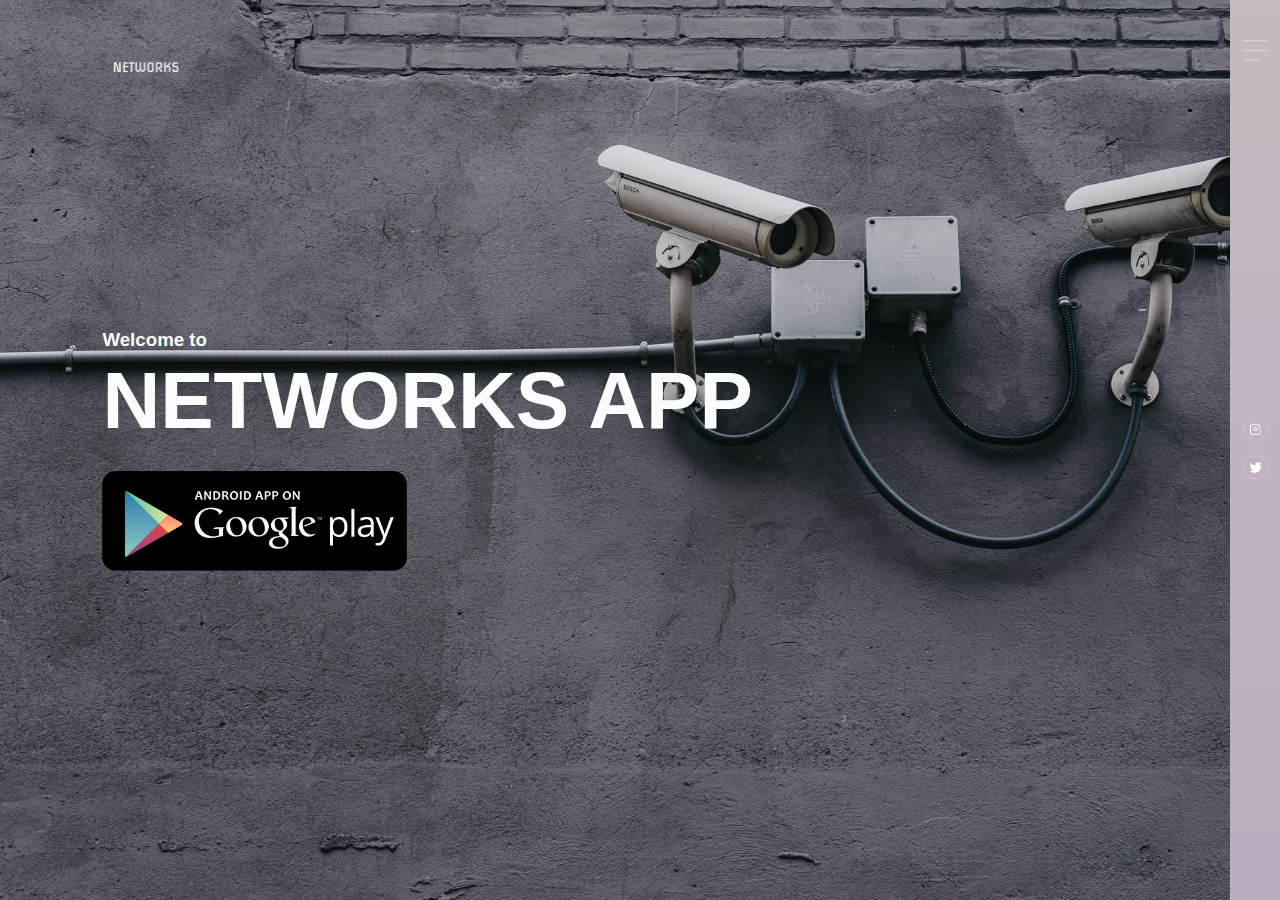
==== index.html @ 2bde4dcf "first commit" ====
<!DOCTYPE html>
<html lang="en">
<head>
    <meta charset="UTF-8">
    <meta name="viewport" content="width=device-width, initial-scale=1.0">
    <link rel="stylesheet" href="style.css">
    <link rel="icon" href="images/favicon.png" type="image/icon type">
    <title>Networks App</title>
</head>
<body>
    <div class="hero">
        <div class="navbar">
            <img src="images/logo2.png" class = "logo">  
        </div>
        <div class="content">
            <h3>Welcome to</h3>
            <h1>NETWORKS APP</h1>
            <a href = "https://twitter.com/modexapps"> 
            <button class = "button" >
                <img src="images/1024px-Android-app-on-google-play.svg_.png" height="100px" >
           </button> </a>
        </div>
        <div class="side-bar">
            <img src="images/menu.png" class = "menu">


            <div class="social-links">
                <a href="https://www.instagram.com/modexapps/">
                <img src="images/ig.png" alt ="Instagram Icon">
                </a>
                <a href="https://twitter.com/modexapps">
                <img src="images/tw.png" alt="Twitter Icon">
                </a>
              
                   
            </div>

        </div>

    </div>

</body>
</html>
---- style.css ----
*{
    margin: 0;
    padding: 0;
    font-family: sans-serif;
}

.hero {
    width: 100%;
    height: 100vh;
    background-image: url(images/testsetstes.jpeg);
    background-size: cover;
    position: relative;
    overflow: hidden;
}

.logo {
    width: 100px;
    cursor: pointer;
}

.navbar {
    width: 85%;
    height: 15%;
    margin: auto;
    display: flex;
    align-items: center;
    justify-content: space-between;
}

.button {
    
    background: transparent;
    border: 1px;
    border-radius: 100px;
    padding: 0px;
    cursor: pointer;
    display: flex;
    outline:none;

}
.content {
    color: #fbfcfd;
    position: absolute;
    top: 50%;
    left: 8%;
    transform: translateY(-50%);
    z-index: 2;
}

h1 {
    font-size: 80px;
    margin: 10px 0 30px;
    line-height: 80px;

}
.side-bar {
    width: 50px;
    height: 100vh;
    background: linear-gradient(#c6b9c0, #bbacbf);
    position: absolute;
    right: 0;
    top: 0;
}
.menu {
    display: block;
    width: 25px;
    margin: 40px auto 0;
    cursor: pointer;

}
.social-links img, .useful-links img {
    width: 25px;
    margin: 5px auto;
    cursor: pointer;

}

.social-links {
    width: 50px;
    text-align: center;
    position: absolute;
    top: 50%;
    transform: translateY(-50%);
}
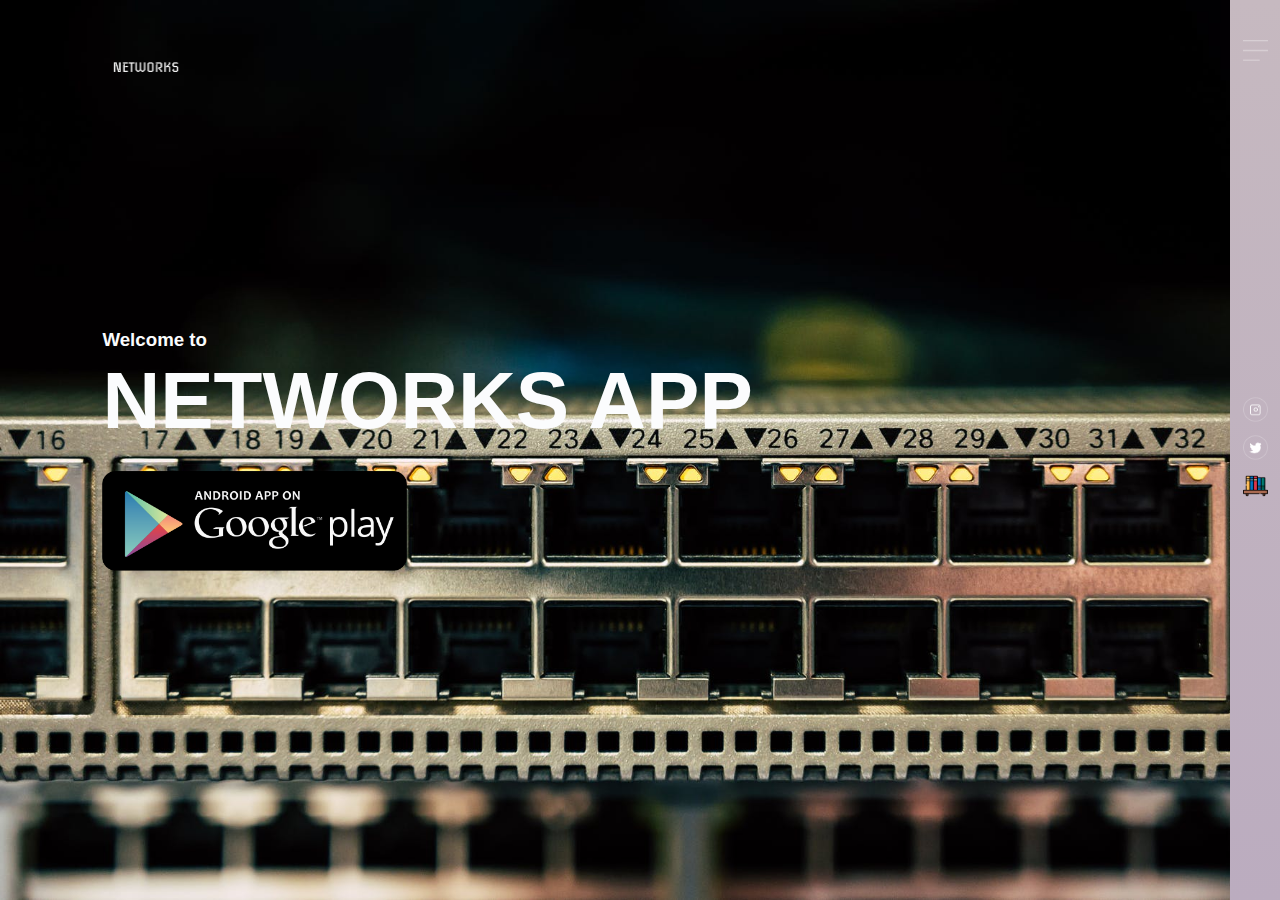
==== commit fb52fe05: "Add existing file" ====
--- a/index.html
+++ b/index.html
@@ -31,6 +31,10 @@
                 <a href="https://twitter.com/modexapps">
                 <img src="images/tw.png" alt="Twitter Icon">
                 </a>
+                <a href="books.html">
+                    <img src="images/books.png" alt="Books">
+                    </a>
+
               
                    
             </div>
--- a/style.css
+++ b/style.css
@@ -7,10 +7,19 @@
 .hero {
     width: 100%;
     height: 100vh;
+    background-image: url(images/image2.jpeg);
+    background-size: cover;
+    position: relative;
+    overflow: hidden;
+}
+.hero1 {
+    width: 100%;
+    height: 100vh;
     background-image: url(images/testsetstes.jpeg);
     background-size: cover;
     position: relative;
     overflow: hidden;
+
 }
 
 .logo {
